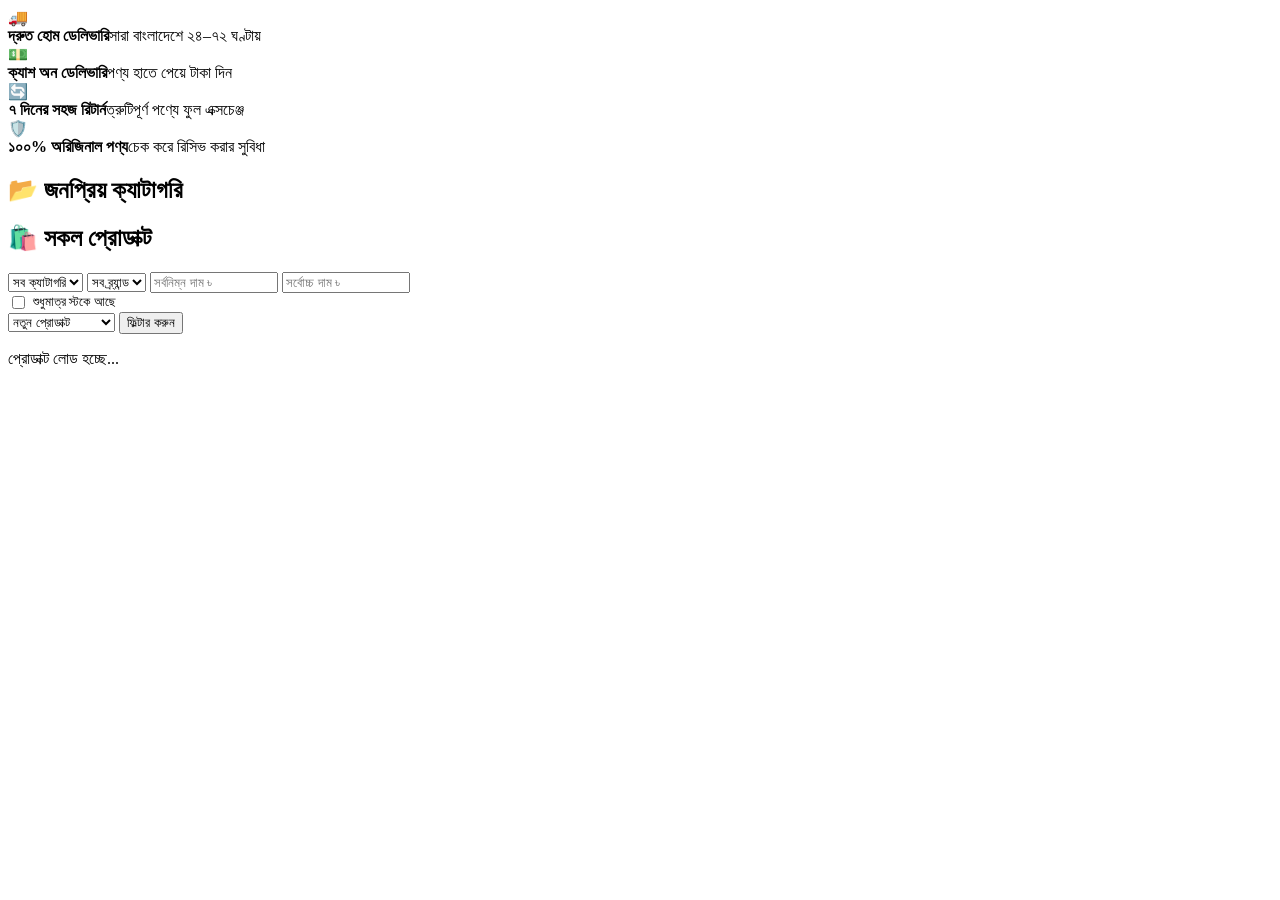
==== index.html @ 648c2345 "Add files via upload" ====
<!DOCTYPE html>
<html lang="bn">
<head>
  <meta charset="UTF-8">
  <meta name="viewport" content="width=device-width, initial-scale=1.0">
  <title>E-ShopBD — অনলাইন শপিং বাংলাদেশ</title>
  <link rel="manifest" href="/manifest.json">
  <meta name="theme-color" content="#e11d48">
  <link rel="stylesheet" href="/style.css">
</head>
<body>
  <div id="site-header-mount"></div>

  <main class="container">
    <div id="setup-alert" style="display:none;margin:24px 0" class="card">
      <h2>🚀 আপনার E-ShopBD ওয়েবসাইট লাইভ হয়েছে!</h2>
      <p style="margin:10px 0;color:var(--muted)">প্রথমবার ব্যবহারের আগে অ্যাডমিন প্যানেলে গিয়ে মাত্র ১ ক্লিকে ডাটাবেস ও ডেমো প্রোডাক্ট সেটআপ করে নিন।</p>
      <a href="/admin/" class="btn btn-primary btn-lg">⚙️ অ্যাডমিন প্যানেলে যান এবং Setup করুন</a>
    </div>

    <!-- Hero Slider -->
    <section id="hero-wrap" class="hero-section"></section>

    <!-- Trust Badges -->
    <section class="trust-strip">
      <div class="trust-card"><span class="trust-icon">🚚</span><div><strong>দ্রুত হোম ডেলিভারি</strong><span>সারা বাংলাদেশে ২৪–৭২ ঘণ্টায়</span></div></div>
      <div class="trust-card"><span class="trust-icon">💵</span><div><strong>ক্যাশ অন ডেলিভারি</strong><span>পণ্য হাতে পেয়ে টাকা দিন</span></div></div>
      <div class="trust-card"><span class="trust-icon">🔄</span><div><strong>৭ দিনের সহজ রিটার্ন</strong><span>ত্রুটিপূর্ণ পণ্যে ফুল এক্সচেঞ্জ</span></div></div>
      <div class="trust-card"><span class="trust-icon">🛡️</span><div><strong>১০০% অরিজিনাল পণ্য</strong><span>চেক করে রিসিভ করার সুবিধা</span></div></div>
    </section>

    <!-- Categories -->
    <section id="cat-section">
      <div class="section-head"><h2 class="section-title">📂 জনপ্রিয় ক্যাটাগরি</h2></div>
      <div id="cat-grid" class="cat-grid"></div>
    </section>

    <!-- Flash Sale -->
    <section id="flash-section" style="display:none">
      <div class="section-head">
        <h2 class="section-title">⚡ ফ্ল্যাশ সেল ও হট ডিলস <span id="flash-countdown" class="flash-timer">00d : 00h : 00m : 00s</span></h2>
        <a href="/?flash=1" class="btn btn-outline btn-sm">সব দেখুন →</a>
      </div>
      <div id="flash-grid" class="product-grid"></div>
    </section>

    <!-- All / Filtered Products -->
    <section id="shop-section">
      <div class="section-head">
        <h2 id="shop-heading" class="section-title">🛍️ সকল প্রোডাক্ট</h2>
        <span id="result-count" style="font-size:13px;color:var(--muted)"></span>
      </div>

      <div class="filter-bar">
        <select id="f-cat"><option value="">সব ক্যাটাগরি</option></select>
        <select id="f-brand"><option value="">সব ব্র্যান্ড</option></select>
        <input id="f-min" type="number" placeholder="সর্বনিম্ন দাম ৳" style="width:120px">
        <input id="f-max" type="number" placeholder="সর্বোচ্চ দাম ৳" style="width:120px">
        <label style="display:flex;align-items:center;gap:5px;font-size:13px;cursor:pointer">
          <input id="f-stock" type="checkbox"> শুধুমাত্র স্টকে আছে
        </label>
        <select id="f-sort" style="margin-left:auto">
          <option value="latest">নতুন প্রোডাক্ট</option>
          <option value="best_selling">সবচেয়ে বেশি বিক্রিত</option>
          <option value="price_asc">দাম: কম থেকে বেশি</option>
          <option value="price_desc">দাম: বেশি থেকে কম</option>
          <option value="rating">সেরা রেটিং</option>
        </select>
        <button class="btn btn-primary btn-sm" onclick="applyFilters()">ফিল্টার করুন</button>
      </div>

      <div id="products-grid" class="product-grid">
        <p style="color:var(--muted)">প্রোডাক্ট লোড হচ্ছে...</p>
      </div>
    </section>
  </main>

  <div id="site-footer-mount"></div>
  <script src="/api.js"></script>
  <script src="/store.js"></script>
</body>
</html>
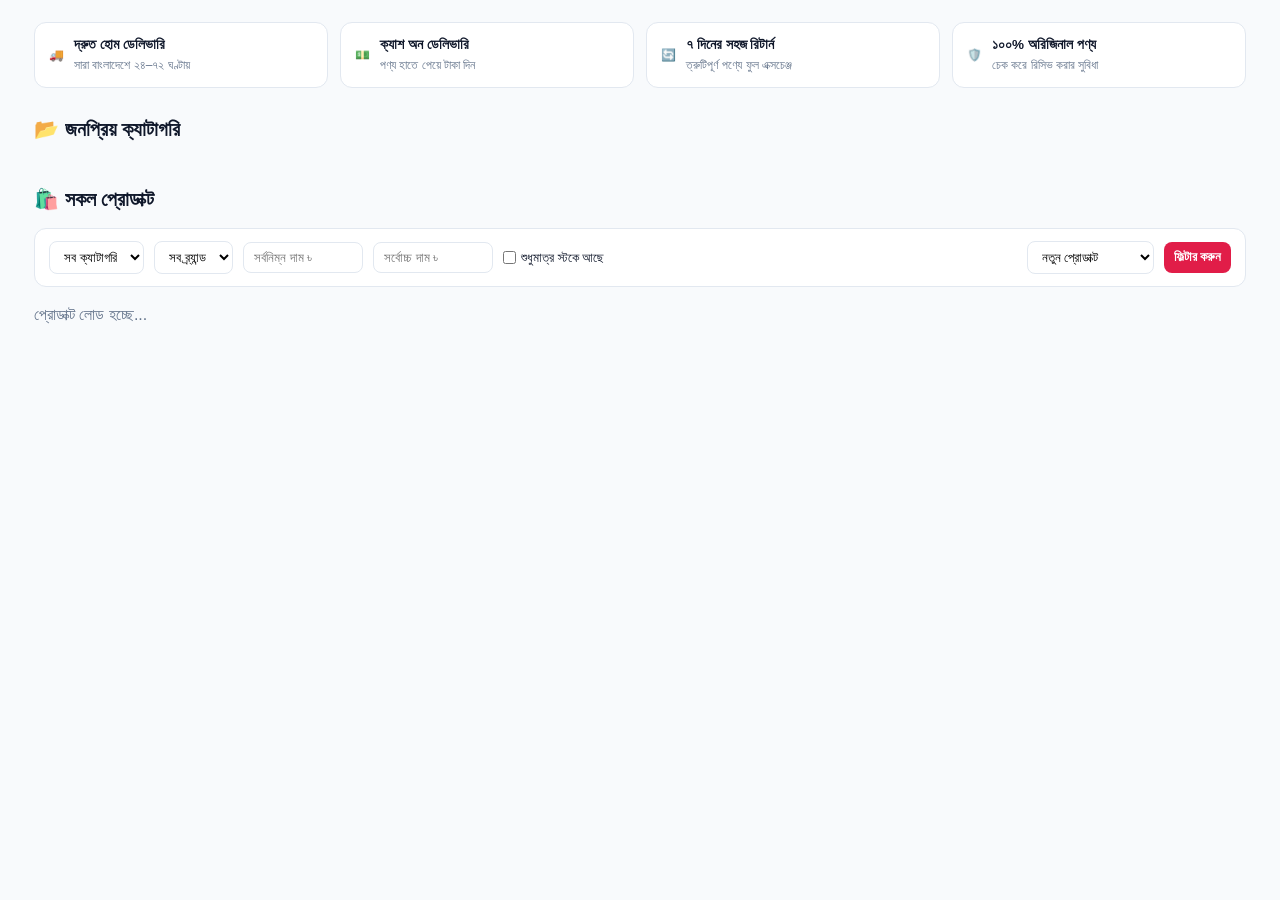
==== commit 2ed80b3a: "Add files via upload" ====
--- a/index.html
+++ b/index.html
@@ -15,7 +15,7 @@
     <div id="setup-alert" style="display:none;margin:24px 0" class="card">
       <h2>🚀 আপনার E-ShopBD ওয়েবসাইট লাইভ হয়েছে!</h2>
       <p style="margin:10px 0;color:var(--muted)">প্রথমবার ব্যবহারের আগে অ্যাডমিন প্যানেলে গিয়ে মাত্র ১ ক্লিকে ডাটাবেস ও ডেমো প্রোডাক্ট সেটআপ করে নিন।</p>
-      <a href="/admin/" class="btn btn-primary btn-lg">⚙️ অ্যাডমিন প্যানেলে যান এবং Setup করুন</a>
+      <a href="/cp-eshop-983" class="btn btn-primary btn-lg">⚙️ অ্যাডমিন প্যানেলে যান এবং Setup করুন</a>
     </div>
 
     <!-- Hero Slider -->
--- a/style.css
+++ b/style.css
@@ -0,0 +1,650 @@
+@import url('https://fonts.googleapis.com/css2?family=Hind+Siliguri:wght@400;500;600;700&family=Inter:wght@400;500;600;700;800&display=swap');
+
+:root {
+  --primary: #e11d48;
+  --primary-dark: #be123c;
+  --secondary: #0f172a;
+  --accent: #f97316;
+  --success: #16a34a;
+  --warning: #eab308;
+  --danger: #dc2626;
+  --bg: #f8fafc;
+  --card: #ffffff;
+  --text: #0f172a;
+  --muted: #64748b;
+  --border: #e2e8f0;
+  --radius: 12px;
+  --shadow: 0 2px 10px rgba(15, 23, 42, 0.06);
+  --shadow-lg: 0 12px 28px rgba(15, 23, 42, 0.12);
+}
+
+* { box-sizing: border-box; margin: 0; padding: 0; }
+html { scroll-behavior: smooth; }
+body {
+  font-family: 'Hind Siliguri', 'Inter', -apple-system, BlinkMacSystemFont, sans-serif;
+  background: var(--bg);
+  color: var(--text);
+  line-height: 1.5;
+  padding-bottom: 70px;
+}
+a { color: inherit; text-decoration: none; }
+img { max-width: 100%; display: block; }
+button, input, select, textarea { font-family: inherit; }
+
+.container { max-width: 1240px; margin: 0 auto; padding: 0 14px; }
+
+/* Announcement Bar */
+.top-bar {
+  background: var(--secondary);
+  color: #fff;
+  font-size: 13px;
+  padding: 7px 0;
+}
+.top-bar-inner {
+  display: flex;
+  align-items: center;
+  justify-content: space-between;
+  gap: 12px;
+  flex-wrap: wrap;
+}
+.top-bar-links { display: flex; align-items: center; gap: 14px; font-size: 12.5px; }
+.lang-btn {
+  background: rgba(255,255,255,0.14);
+  color: #fff;
+  border: 1px solid rgba(255,255,255,0.22);
+  padding: 2px 10px;
+  border-radius: 99px;
+  cursor: pointer;
+  font-size: 12px;
+  font-weight: 600;
+}
+
+/* Sticky Main Header */
+.site-header {
+  position: sticky;
+  top: 0;
+  z-index: 90;
+  background: #fff;
+  border-bottom: 1px solid var(--border);
+  box-shadow: 0 2px 8px rgba(0,0,0,0.04);
+}
+.header-main {
+  display: flex;
+  align-items: center;
+  gap: 16px;
+  padding: 12px 0;
+}
+.brand-logo {
+  display: flex;
+  align-items: center;
+  gap: 8px;
+  font-size: 22px;
+  font-weight: 800;
+  color: var(--primary);
+  white-space: nowrap;
+}
+.brand-logo img { height: 36px; object-fit: contain; }
+.brand-badge {
+  background: var(--primary);
+  color: #fff;
+  width: 34px;
+  height: 34px;
+  border-radius: 9px;
+  display: grid;
+  place-items: center;
+  font-weight: 800;
+}
+
+.search-wrap {
+  flex: 1;
+  position: relative;
+  max-width: 560px;
+}
+.search-box {
+  display: flex;
+  border: 2px solid var(--primary);
+  border-radius: 99px;
+  overflow: hidden;
+  background: #fff;
+}
+.search-box input {
+  flex: 1;
+  border: none;
+  outline: none;
+  padding: 9px 16px;
+  font-size: 14px;
+}
+.search-box button {
+  background: var(--primary);
+  color: #fff;
+  border: none;
+  padding: 0 18px;
+  cursor: pointer;
+  font-weight: 600;
+}
+.search-dropdown {
+  position: absolute;
+  top: calc(100% + 6px);
+  left: 0;
+  right: 0;
+  background: #fff;
+  border: 1px solid var(--border);
+  border-radius: var(--radius);
+  box-shadow: var(--shadow-lg);
+  z-index: 100;
+  max-height: 360px;
+  overflow-y: auto;
+  display: none;
+}
+.search-dropdown.open { display: block; }
+.search-item {
+  display: flex;
+  align-items: center;
+  gap: 10px;
+  padding: 9px 12px;
+  border-bottom: 1px solid #f1f5f9;
+}
+.search-item:hover { background: #f8fafc; }
+.search-item img { width: 42px; height: 42px; border-radius: 6px; object-fit: cover; }
+
+.header-actions { display: flex; align-items: center; gap: 10px; margin-left: auto; }
+.icon-btn {
+  position: relative;
+  background: #f1f5f9;
+  border: none;
+  border-radius: 10px;
+  padding: 8px 12px;
+  display: inline-flex;
+  align-items: center;
+  gap: 6px;
+  cursor: pointer;
+  font-weight: 600;
+  font-size: 13.5px;
+  color: var(--text);
+  transition: .15s;
+}
+.icon-btn:hover { background: #e2e8f0; }
+.icon-btn.primary { background: var(--primary); color: #fff; }
+.icon-btn.primary:hover { background: var(--primary-dark); }
+.badge-count {
+  position: absolute;
+  top: -5px;
+  right: -5px;
+  background: var(--accent);
+  color: #fff;
+  font-size: 11px;
+  font-weight: 700;
+  min-width: 19px;
+  height: 19px;
+  border-radius: 99px;
+  display: grid;
+  place-items: center;
+  padding: 0 4px;
+}
+
+/* Category Nav Bar */
+.cat-nav {
+  border-top: 1px solid #f1f5f9;
+  background: #fff;
+  overflow-x: auto;
+  scrollbar-width: none;
+}
+.cat-nav::-webkit-scrollbar { display: none; }
+.cat-nav-list {
+  display: flex;
+  align-items: center;
+  gap: 6px;
+  padding: 8px 0;
+  white-space: nowrap;
+}
+.cat-pill {
+  padding: 5px 13px;
+  border-radius: 99px;
+  font-size: 13.5px;
+  font-weight: 600;
+  color: #334155;
+  background: #f8fafc;
+  border: 1px solid var(--border);
+  cursor: pointer;
+  transition: .15s;
+}
+.cat-pill:hover, .cat-pill.active {
+  background: var(--primary);
+  color: #fff;
+  border-color: var(--primary);
+}
+
+/* Hero Slider */
+.hero-section { margin: 16px 0 22px; }
+.hero-slider {
+  position: relative;
+  border-radius: 16px;
+  overflow: hidden;
+  background: var(--secondary);
+  min-height: 240px;
+  aspect-ratio: 16 / 5.5;
+  box-shadow: var(--shadow);
+}
+.hero-slide {
+  position: absolute;
+  inset: 0;
+  opacity: 0;
+  transition: opacity .5s ease;
+  display: flex;
+  align-items: center;
+  pointer-events: none;
+}
+.hero-slide.active { opacity: 1; pointer-events: auto; }
+.hero-slide img {
+  position: absolute;
+  inset: 0;
+  width: 100%;
+  height: 100%;
+  object-fit: cover;
+  filter: brightness(0.55);
+}
+.hero-content {
+  position: relative;
+  z-index: 2;
+  padding: 28px 36px;
+  max-width: 640px;
+  color: #fff;
+}
+.hero-content h1 { font-size: clamp(22px, 3.6vw, 40px); font-weight: 800; line-height: 1.2; margin-bottom: 10px; }
+.hero-content p { font-size: clamp(13px, 1.5vw, 17px); opacity: 0.92; margin-bottom: 16px; }
+.hero-dots {
+  position: absolute;
+  bottom: 14px;
+  left: 50%;
+  transform: translateX(-50%);
+  display: flex;
+  gap: 8px;
+  z-index: 3;
+}
+.hero-dot {
+  width: 10px; height: 10px; border-radius: 99px;
+  background: rgba(255,255,255,0.45); border: none; cursor: pointer; transition: .2s;
+}
+.hero-dot.active { width: 28px; background: var(--primary); }
+
+/* Trust Strip */
+.trust-strip {
+  display: grid;
+  grid-template-columns: repeat(4, 1fr);
+  gap: 12px;
+  margin-bottom: 24px;
+}
+.trust-card {
+  background: #fff;
+  border: 1px solid var(--border);
+  border-radius: var(--radius);
+  padding: 12px 14px;
+  display: flex;
+  align-items: center;
+  gap: 10px;
+  font-size: 13px;
+}
+.trust-icon { font-size: 22px; }
+.trust-card strong { display: block; font-size: 13.5px; }
+.trust-card span { color: var(--muted); font-size: 12px; }
+
+/* Section Headers */
+.section-head {
+  display: flex;
+  align-items: center;
+  justify-content: space-between;
+  flex-wrap: wrap;
+  gap: 10px;
+  margin: 26px 0 14px;
+}
+.section-title {
+  font-size: 20px;
+  font-weight: 800;
+  display: flex;
+  align-items: center;
+  gap: 8px;
+}
+.flash-timer {
+  display: inline-flex;
+  align-items: center;
+  gap: 6px;
+  background: #fff1f2;
+  color: var(--primary);
+  border: 1px solid #fecdd3;
+  padding: 4px 12px;
+  border-radius: 99px;
+  font-size: 13px;
+  font-weight: 700;
+}
+
+/* Category Cards Strip */
+.cat-grid {
+  display: grid;
+  grid-template-columns: repeat(auto-fill, minmax(125px, 1fr));
+  gap: 12px;
+}
+.cat-card {
+  background: #fff;
+  border: 1px solid var(--border);
+  border-radius: var(--radius);
+  padding: 12px 8px;
+  text-align: center;
+  cursor: pointer;
+  transition: .2s;
+}
+.cat-card:hover { border-color: var(--primary); transform: translateY(-2px); box-shadow: var(--shadow); }
+.cat-card img { width: 58px; height: 58px; object-fit: cover; border-radius: 50%; margin: 0 auto 8px; }
+.cat-card .cat-name { font-size: 13px; font-weight: 700; }
+
+/* Filter Bar */
+.filter-bar {
+  background: #fff;
+  border: 1px solid var(--border);
+  border-radius: var(--radius);
+  padding: 12px 14px;
+  display: flex;
+  flex-wrap: wrap;
+  gap: 10px;
+  align-items: center;
+  margin-bottom: 16px;
+}
+.filter-bar select, .filter-bar input[type="number"] {
+  padding: 7px 10px;
+  border: 1px solid var(--border);
+  border-radius: 8px;
+  font-size: 13px;
+  background: #fff;
+}
+
+/* Product Grid & Card */
+.product-grid {
+  display: grid;
+  grid-template-columns: repeat(auto-fill, minmax(210px, 1fr));
+  gap: 14px;
+}
+.product-card {
+  background: #fff;
+  border: 1px solid var(--border);
+  border-radius: var(--radius);
+  overflow: hidden;
+  display: flex;
+  flex-direction: column;
+  position: relative;
+  transition: .2s;
+}
+.product-card:hover { box-shadow: var(--shadow-lg); transform: translateY(-3px); border-color: #cbd5e1; }
+.p-img-wrap {
+  position: relative;
+  aspect-ratio: 1 / 1;
+  background: #f1f5f9;
+  overflow: hidden;
+}
+.p-img-wrap img { width: 100%; height: 100%; object-fit: cover; transition: transform .35s; }
+.product-card:hover .p-img-wrap img { transform: scale(1.05); }
+.p-badge {
+  position: absolute;
+  top: 8px;
+  left: 8px;
+  background: var(--primary);
+  color: #fff;
+  font-size: 11px;
+  font-weight: 700;
+  padding: 2px 8px;
+  border-radius: 6px;
+}
+.p-stock-out {
+  position: absolute;
+  inset: 0;
+  background: rgba(15,23,42,0.55);
+  color: #fff;
+  display: grid;
+  place-items: center;
+  font-weight: 700;
+}
+.p-float-actions {
+  position: absolute;
+  top: 8px;
+  right: 8px;
+  display: flex;
+  flex-direction: column;
+  gap: 5px;
+}
+.p-float-btn {
+  width: 30px; height: 30px; border-radius: 50%;
+  background: rgba(255,255,255,0.92);
+  border: 1px solid var(--border);
+  cursor: pointer;
+  display: grid; place-items: center;
+  font-size: 14px;
+}
+.p-float-btn.active { background: var(--primary); color: #fff; border-color: var(--primary); }
+
+.p-body { padding: 11px; display: flex; flex-direction: column; flex: 1; }
+.p-title {
+  font-size: 14px;
+  font-weight: 600;
+  line-height: 1.35;
+  display: -webkit-box;
+  -webkit-line-clamp: 2;
+  -webkit-box-orient: vertical;
+  overflow: hidden;
+  min-height: 38px;
+  margin-bottom: 6px;
+}
+.p-meta { font-size: 12px; color: var(--muted); display: flex; justify-content: space-between; margin-bottom: 6px; }
+.p-price-row { display: flex; align-items: baseline; gap: 7px; margin-bottom: 10px; }
+.p-sale { font-size: 17px; font-weight: 800; color: var(--primary); }
+.p-reg { font-size: 13px; color: var(--muted); text-decoration: line-through; }
+.p-btns { display: grid; grid-template-columns: 1fr 1fr; gap: 6px; margin-top: auto; }
+
+/* Buttons */
+.btn {
+  display: inline-flex;
+  align-items: center;
+  justify-content: center;
+  gap: 6px;
+  padding: 9px 14px;
+  border-radius: 8px;
+  border: 1px solid transparent;
+  font-size: 13.5px;
+  font-weight: 700;
+  cursor: pointer;
+  transition: .15s;
+}
+.btn-sm { padding: 7px 9px; font-size: 12.5px; }
+.btn-lg { padding: 12px 20px; font-size: 15px; }
+.btn-primary { background: var(--primary); color: #fff; }
+.btn-primary:hover { background: var(--primary-dark); }
+.btn-dark { background: var(--secondary); color: #fff; }
+.btn-dark:hover { opacity: 0.92; }
+.btn-outline { background: #fff; color: var(--text); border-color: var(--border); }
+.btn-outline:hover { border-color: var(--primary); color: var(--primary); }
+.btn-whatsapp { background: #16a34a; color: #fff; }
+.btn-block { width: 100%; }
+
+/* Cards & Forms */
+.card {
+  background: #fff;
+  border: 1px solid var(--border);
+  border-radius: var(--radius);
+  padding: 18px;
+  box-shadow: var(--shadow);
+}
+.form-group { margin-bottom: 13px; }
+.form-group label { display: block; font-size: 13.5px; font-weight: 600; margin-bottom: 5px; }
+.form-control {
+  width: 100%;
+  padding: 10px 12px;
+  border: 1.5px solid var(--border);
+  border-radius: 9px;
+  font-size: 14px;
+  outline: none;
+  background: #fff;
+}
+.form-control:focus { border-color: var(--primary); }
+
+/* Slide-out Cart Drawer */
+.drawer-backdrop {
+  position: fixed;
+  inset: 0;
+  background: rgba(15,23,42,0.5);
+  z-index: 200;
+  display: none;
+}
+.drawer-backdrop.open { display: block; }
+.cart-drawer {
+  position: fixed;
+  top: 0; right: 0; bottom: 0;
+  width: min(410px, 100vw);
+  background: #fff;
+  z-index: 210;
+  transform: translateX(100%);
+  transition: transform .25s ease;
+  display: flex;
+  flex-direction: column;
+}
+.cart-drawer.open { transform: translateX(0); }
+.drawer-head {
+  padding: 14px 16px;
+  border-bottom: 1px solid var(--border);
+  display: flex;
+  align-items: center;
+  justify-content: space-between;
+}
+.free-ship-bar {
+  background: #f0fdf4;
+  border-bottom: 1px solid #bbf7d0;
+  padding: 10px 16px;
+  font-size: 12.5px;
+  color: #166534;
+}
+.progress-track { height: 7px; background: #dcfce7; border-radius: 99px; overflow: hidden; margin-top: 6px; }
+.progress-fill { height: 100%; background: #16a34a; transition: width .3s; }
+.drawer-body { flex: 1; overflow-y: auto; padding: 14px 16px; }
+.cart-item {
+  display: flex; gap: 10px; padding: 10px 0; border-bottom: 1px solid #f1f5f9;
+}
+.cart-item img { width: 62px; height: 62px; border-radius: 8px; object-fit: cover; }
+.qty-ctrl { display: inline-flex; align-items: center; border: 1px solid var(--border); border-radius: 6px; }
+.qty-ctrl button { width: 26px; height: 26px; border: none; background: #f8fafc; cursor: pointer; font-weight: 700; }
+.qty-ctrl span { min-width: 28px; text-align: center; font-size: 13px; font-weight: 700; }
+.drawer-foot { padding: 14px 16px; border-top: 1px solid var(--border); background: #f8fafc; }
+
+/* Product Detail Page */
+.pdp-grid { display: grid; grid-template-columns: 1fr 1.1fr; gap: 26px; margin-top: 18px; }
+.gallery-main {
+  border-radius: 14px;
+  overflow: hidden;
+  border: 1px solid var(--border);
+  background: #fff;
+  aspect-ratio: 1 / 1;
+}
+.gallery-main img { width: 100%; height: 100%; object-fit: contain; }
+.gallery-thumbs { display: flex; gap: 8px; margin-top: 10px; overflow-x: auto; }
+.gallery-thumbs img {
+  width: 68px; height: 68px; border-radius: 8px; object-fit: cover;
+  border: 2px solid var(--border); cursor: pointer;
+}
+.gallery-thumbs img.active { border-color: var(--primary); }
+.variant-chip {
+  padding: 6px 14px;
+  border: 1.5px solid var(--border);
+  border-radius: 8px;
+  background: #fff;
+  cursor: pointer;
+  font-size: 13px;
+  font-weight: 600;
+}
+.variant-chip.active { border-color: var(--primary); background: #fff1f2; color: var(--primary); }
+
+/* Checkout Grid */
+.checkout-grid { display: grid; grid-template-columns: 1.2fr 0.9fr; gap: 22px; margin-top: 18px; }
+.zone-option, .pay-option {
+  border: 1.5px solid var(--border);
+  border-radius: 10px;
+  padding: 11px 13px;
+  display: flex;
+  align-items: center;
+  justify-content: space-between;
+  cursor: pointer;
+  margin-bottom: 8px;
+}
+.zone-option.active, .pay-option.active { border-color: var(--primary); background: #fff1f2; }
+
+/* Order Tracking Timeline */
+.timeline { display: flex; justify-content: space-between; margin: 24px 0; position: relative; }
+.timeline::before { content: ''; position: absolute; top: 16px; left: 5%; right: 5%; height: 3px; background: #e2e8f0; z-index: 0; }
+.t-step { position: relative; z-index: 1; text-align: center; flex: 1; font-size: 12px; font-weight: 600; }
+.t-dot {
+  width: 34px; height: 34px; border-radius: 50%; margin: 0 auto 6px;
+  background: #e2e8f0; color: #64748b; display: grid; place-items: center; font-weight: 800;
+}
+.t-step.done .t-dot { background: var(--success); color: #fff; }
+.t-step.current .t-dot { background: var(--primary); color: #fff; box-shadow: 0 0 0 5px rgba(225,29,72,0.18); }
+
+/* Footer */
+.site-footer {
+  background: var(--secondary);
+  color: #cbd5e1;
+  margin-top: 48px;
+  padding: 36px 0 24px;
+  font-size: 13.5px;
+}
+.footer-grid { display: grid; grid-template-columns: 1.4fr 1fr 1fr 1.2fr; gap: 24px; margin-bottom: 24px; }
+.site-footer h4 { color: #fff; margin-bottom: 12px; font-size: 15px; }
+.site-footer ul { list-style: none; }
+.site-footer li { margin-bottom: 7px; }
+.site-footer a:hover { color: #fff; }
+
+/* Mobile Bottom Nav */
+.mobile-nav {
+  display: none;
+  position: fixed;
+  bottom: 0; left: 0; right: 0;
+  background: #fff;
+  border-top: 1px solid var(--border);
+  z-index: 95;
+  padding: 6px 0;
+  box-shadow: 0 -2px 10px rgba(0,0,0,0.06);
+}
+.mobile-nav-grid { display: grid; grid-template-columns: repeat(5, 1fr); text-align: center; }
+.mobile-nav a, .mobile-nav button {
+  background: none; border: none; font-size: 11px; color: var(--muted);
+  display: flex; flex-direction: column; align-items: center; gap: 2px; cursor: pointer; position: relative;
+}
+.mobile-nav .m-ico { font-size: 18px; }
+
+/* Modal & Toast */
+.modal-overlay {
+  position: fixed; inset: 0; background: rgba(15,23,42,0.55); z-index: 250;
+  display: none; align-items: center; justify-content: center; padding: 14px;
+}
+.modal-overlay.open { display: flex; }
+.modal-box {
+  background: #fff; border-radius: 14px; max-width: 760px; width: 100%;
+  max-height: 88vh; overflow-y: auto; padding: 20px;
+}
+.toast {
+  position: fixed; bottom: 82px; left: 50%; transform: translateX(-50%);
+  background: var(--secondary); color: #fff; padding: 10px 18px; border-radius: 99px;
+  font-size: 13.5px; font-weight: 600; z-index: 300; box-shadow: var(--shadow-lg);
+  opacity: 0; pointer-events: none; transition: opacity .25s;
+}
+.toast.show { opacity: 1; }
+
+/* Floating WhatsApp */
+.wa-float {
+  position: fixed; right: 18px; bottom: 80px; z-index: 88;
+  background: #16a34a; color: #fff; width: 50px; height: 50px; border-radius: 50%;
+  display: grid; place-items: center; font-size: 24px; box-shadow: var(--shadow-lg);
+}
+
+@media (max-width: 860px) {
+  .trust-strip { grid-template-columns: repeat(2, 1fr); }
+  .pdp-grid, .checkout-grid, .footer-grid { grid-template-columns: 1fr; }
+  .hero-slider { aspect-ratio: 16 / 9; }
+  .header-actions .hide-sm { display: none; }
+  .mobile-nav { display: block; }
+  .product-grid { grid-template-columns: repeat(2, 1fr); gap: 10px; }
+  .p-btns { grid-template-columns: 1fr; }
+}
